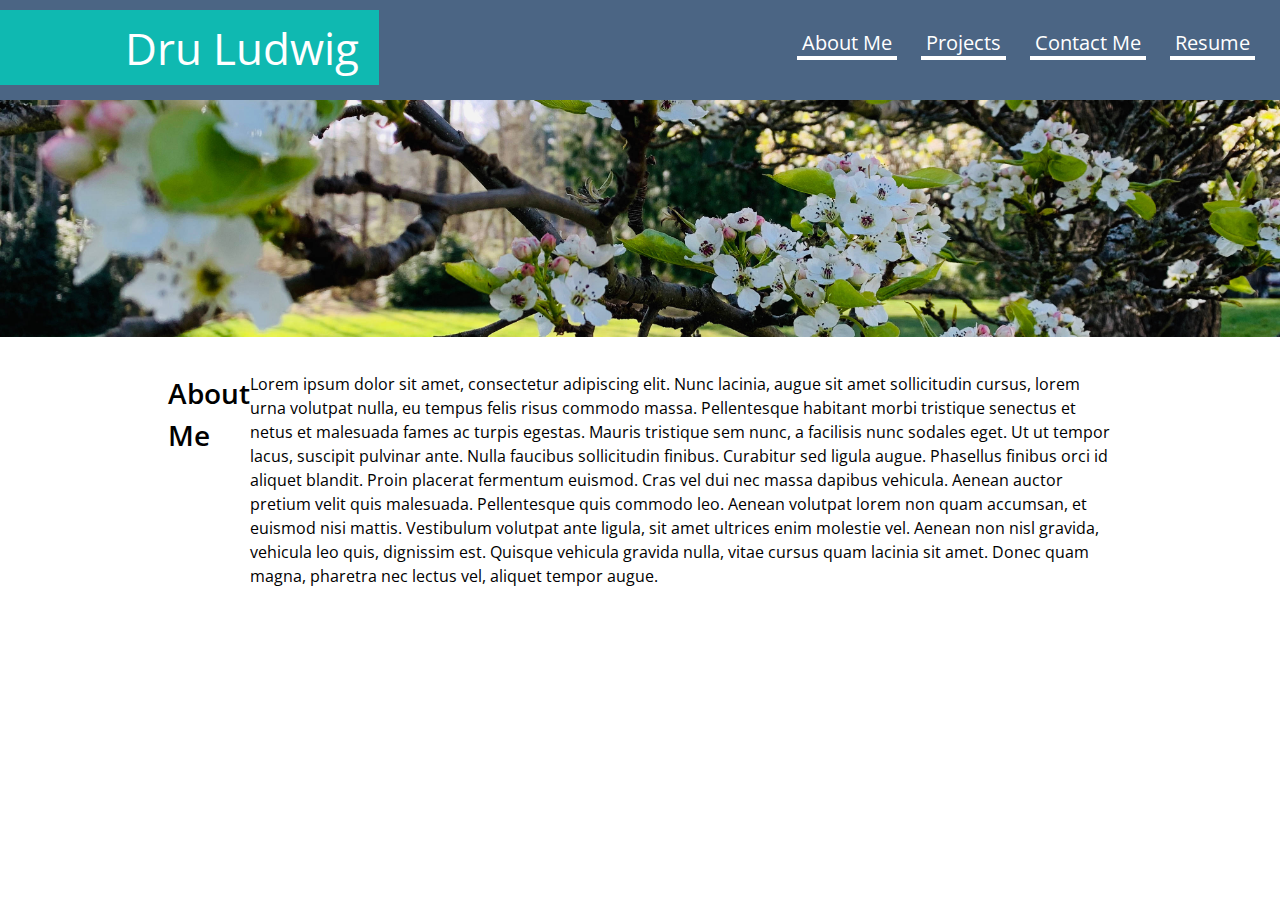
==== index.html @ aa1ed02f "test upload" ====
<!DOCTYPE html>
<html lang="en">
<head>
    <meta charset="UTF-8">
    <meta http-equiv="X-UA-Compatible" content="IE=edge">
    <meta name="viewport" content="width=device-width, initial-scale=1.0">
    <link rel="stylesheet" href="./assets/css/reset.css">
    <link rel="stylesheet" href="./assets/css/styles.css">
    <link rel="preconnect" href="https://fonts.gstatic.com"> 
    <link href="https://fonts.googleapis.com/css2?family=Open+Sans:ital,wght@0,300;0,400;0,600;1,300;1,400;1,600&display=swap" rel="stylesheet">
    <title>Dru Ludwig Portfolio</title>
</head>
<body>

    <header>
            <div class="header-title">
                <h1>Dru Ludwig</h1>
            </div>
            <div class="navigation">
                <ul id="list">
                    <li><a href="#">&nbsp;About Me&nbsp;</a></li>
                    <li><a href="#">&nbsp;Projects&nbsp;</a></li>
                    <li><a href="#">&nbsp;Contact Me&nbsp;</a></li>
                    <li><a href="#">&nbsp;Resume&nbsp;</a></li>
                </ul>
            </div>
           
    </header>

    <div>
        <img src="./assets/images/landing-image.jpg" alt="blossoming tree">
    </div>

    <main>
        <section>
            <div class="section-wrapper">
                <div class= "section-title">
                    <h2>About<br>Me</h2>
                </div>
                <div class="about-me">
                    <p>Lorem ipsum dolor sit amet, consectetur adipiscing elit. Nunc lacinia, augue sit amet sollicitudin cursus, lorem urna volutpat nulla, eu tempus felis risus commodo massa. Pellentesque habitant morbi tristique senectus et netus et malesuada fames ac turpis egestas. Mauris tristique sem nunc, a facilisis nunc sodales eget. Ut ut tempor lacus, suscipit pulvinar ante. Nulla faucibus sollicitudin finibus. Curabitur sed ligula augue. Phasellus finibus orci id aliquet blandit. Proin placerat fermentum euismod. Cras vel dui nec massa dapibus vehicula. Aenean auctor pretium velit quis malesuada. Pellentesque quis commodo leo. Aenean volutpat lorem non quam accumsan, et euismod nisi mattis. Vestibulum volutpat ante ligula, sit amet ultrices enim molestie vel. Aenean non nisl gravida, vehicula leo quis, dignissim est. Quisque vehicula gravida nulla, vitae cursus quam lacinia sit amet. Donec quam magna, pharetra nec lectus vel, aliquet tempor augue.</p>
                </div>
            </div>
        </section>
    </main>


    <footer>

    </footer>
</body>
</html>
---- assets/css/styles.css ----
:root{
    --primary-color: #4b6584;
    --secondary-color: #d1d8e0;
    --bright: #fff;
}

body {
    background-color: var(--bright);
    font-family: 'open sans', sans-serif;
    font-size: 16px;
    display: flex;
    flex-direction: column;
}

h1 {
    font-size: 275%;
    font-weight: 400;
}

header {
    display: flex;
    flex-wrap: wrap;
    justify-content: space-between;
    position:sticky;
    width: 100%;
    background-color: var(--primary-color);
}

header .header-title{
    color: var(--bright);
    margin-top: 30px;
    margin: 10px 0px 15px 0px;
    background-color:#0fb9b1;
    padding: 5px 20px 5px 125px;
    min-width: fit-content;
    height: 75px;
}

header .navigation {
    align-self: center;
    min-width: fit-content;
    margin: 1px 25px 15px 5px;
}

header .navigation ul {
    display: inline;
    list-style-type: none;
}

header .navigation ul a {
    color: var(--bright);
    font-size: 20px;
    text-decoration: none;
    border-bottom: 4px solid var(--bright);
    margin-left: 20px;
}



main {
    margin-top: 25px;
    display: flex;
    padding: 10px;
   
}

section {
    display: flex;
    justify-content: center;

}

.section-wrapper {
    display: flex;
    justify-content: center space-around;
    width: 75%;
}

.section-title h2 {
    font-size: 175%;
    font-weight: 600;
}

ul#list li {
    display: inline;
  }
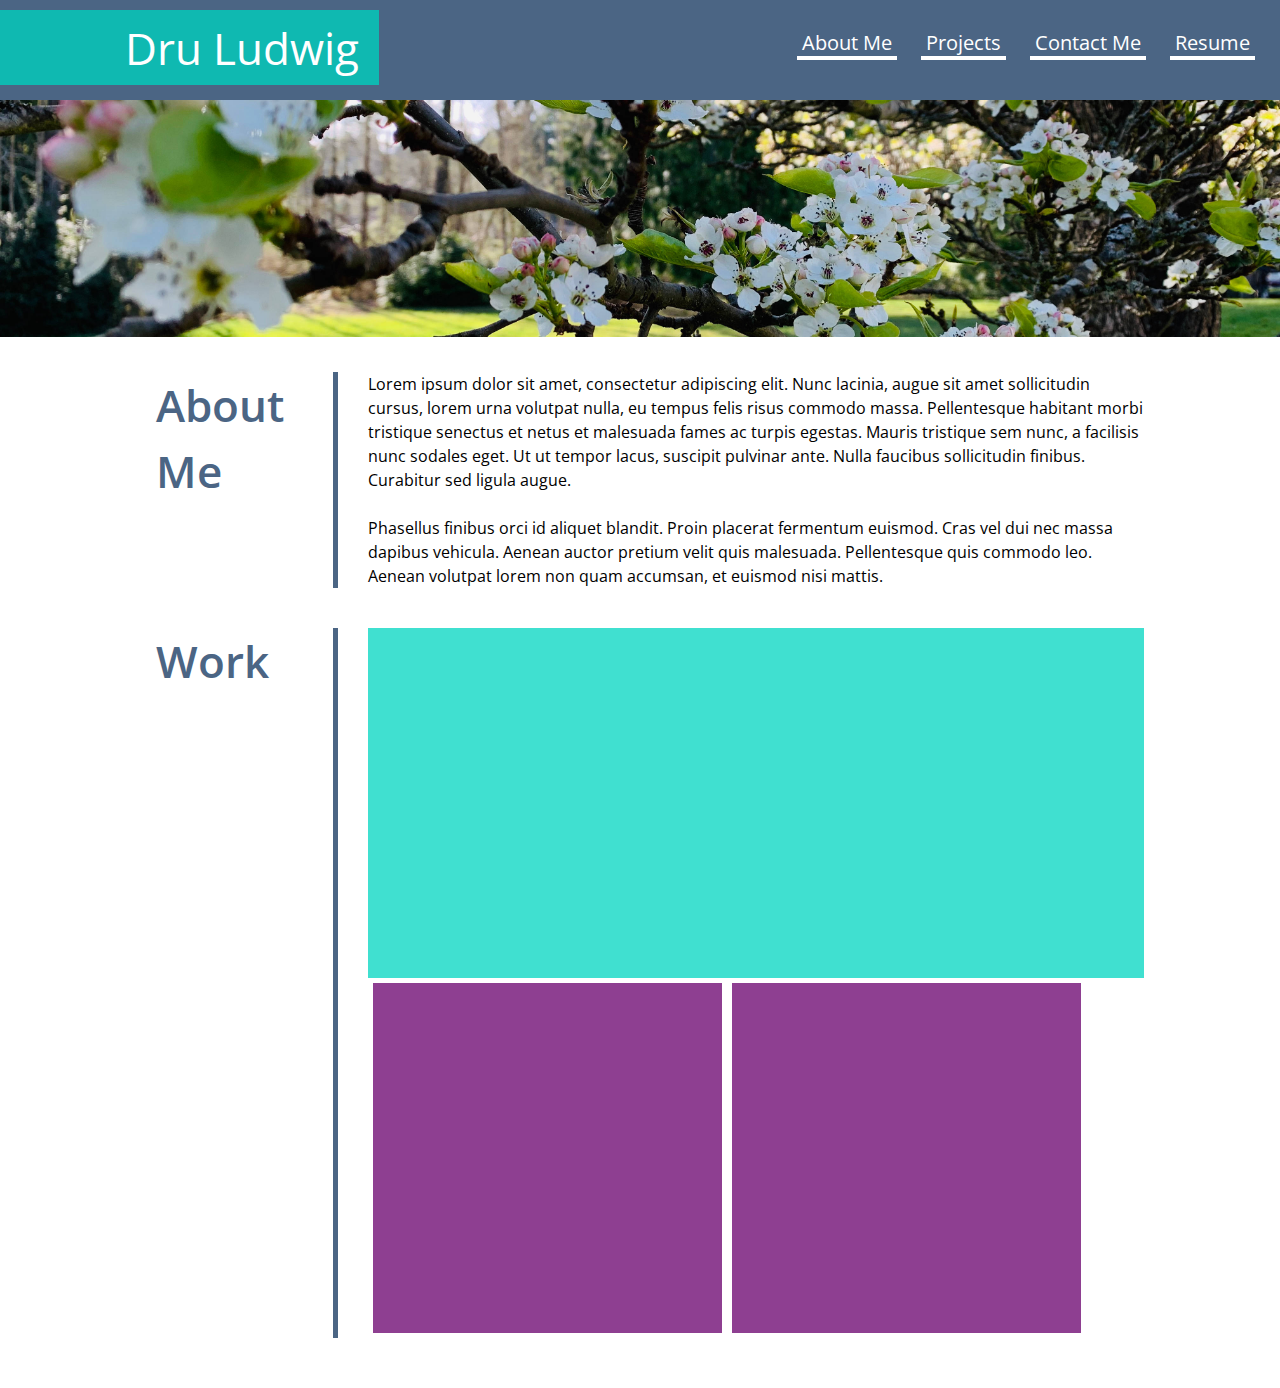
==== commit 195d2bb6: "test push" ====
--- a/index.html
+++ b/index.html
@@ -35,10 +35,29 @@
         <section>
             <div class="section-wrapper">
                 <div class= "section-title">
-                    <h2>About<br>Me</h2>
+                    <h2>About Me</h2>
                 </div>
                 <div class="about-me">
-                    <p>Lorem ipsum dolor sit amet, consectetur adipiscing elit. Nunc lacinia, augue sit amet sollicitudin cursus, lorem urna volutpat nulla, eu tempus felis risus commodo massa. Pellentesque habitant morbi tristique senectus et netus et malesuada fames ac turpis egestas. Mauris tristique sem nunc, a facilisis nunc sodales eget. Ut ut tempor lacus, suscipit pulvinar ante. Nulla faucibus sollicitudin finibus. Curabitur sed ligula augue. Phasellus finibus orci id aliquet blandit. Proin placerat fermentum euismod. Cras vel dui nec massa dapibus vehicula. Aenean auctor pretium velit quis malesuada. Pellentesque quis commodo leo. Aenean volutpat lorem non quam accumsan, et euismod nisi mattis. Vestibulum volutpat ante ligula, sit amet ultrices enim molestie vel. Aenean non nisl gravida, vehicula leo quis, dignissim est. Quisque vehicula gravida nulla, vitae cursus quam lacinia sit amet. Donec quam magna, pharetra nec lectus vel, aliquet tempor augue.</p>
+                    <p>Lorem ipsum dolor sit amet, consectetur adipiscing elit. Nunc lacinia, augue sit amet sollicitudin cursus, lorem urna volutpat nulla, eu tempus felis risus commodo massa. Pellentesque habitant morbi tristique senectus et netus et malesuada fames ac turpis egestas. Mauris tristique sem nunc, a facilisis nunc sodales eget. Ut ut tempor lacus, suscipit pulvinar ante. Nulla faucibus sollicitudin finibus. Curabitur sed ligula augue.</p>
+                    <p>&nbsp;<br>Phasellus finibus orci id aliquet blandit. Proin placerat fermentum euismod. Cras vel dui nec massa dapibus vehicula. Aenean auctor pretium velit quis malesuada. Pellentesque quis commodo leo. Aenean volutpat lorem non quam accumsan, et euismod nisi mattis.</p>
+                </div>
+            </div>
+
+            <div class="section-wrapper">
+                <div class= "section-title">
+                    <h2>Work</h2>
+                </div>
+                <div class="work">
+                    <div class="work-feature-head">
+
+                    </div>
+                    <div class="work-feature">
+
+                    </div>
+                    <div class="work-feature">
+
+                    </div>
+                
                 </div>
             </div>
         </section>
--- a/assets/css/styles.css
+++ b/assets/css/styles.css
@@ -5,7 +5,7 @@
 }
 
 body {
-    background-color: var(--bright);
+    background-color: var(--);
     font-family: 'open sans', sans-serif;
     font-size: 16px;
     display: flex;
@@ -55,30 +55,60 @@
     margin-left: 20px;
 }
 
-
-
 main {
     margin-top: 25px;
-    display: flex;
     padding: 10px;
-   
 }
 
 section {
     display: flex;
-    justify-content: center;
-
+    flex-direction: column;
 }
 
 .section-wrapper {
     display: flex;
-    justify-content: center space-around;
-    width: 75%;
+    align-self: center;
+    /* flex-wrap: wrap; <== add media rule later*/
+    width: 80%;
+    margin-bottom: 40px;
+}
+
+.section-title {
+    border-right: 5px solid var(--primary-color);
+    padding: 0px 15px 0px 20px;
+    width: 20%;
+
 }
 
 .section-title h2 {
-    font-size: 175%;
+    color: var(--primary-color);
+    font-size: 275%;
     font-weight: 600;
+}
+
+.about-me {
+    padding: 0px 0px 0px 30px;
+    width: 80%;
+}
+
+.work {
+    display: flex;
+    flex-wrap: wrap;
+    padding: 0px 0px 0px 30px;
+    width: 80%;
+}
+
+.work-feature-head{
+    width: 100%;
+    height: 350px;
+    background-color: turquoise;
+}
+
+.work-feature{
+    width: 45%;
+    height: 350px;
+    background-color: rgb(142, 63, 145);
+    margin: 5px;
 }
 
 ul#list li {
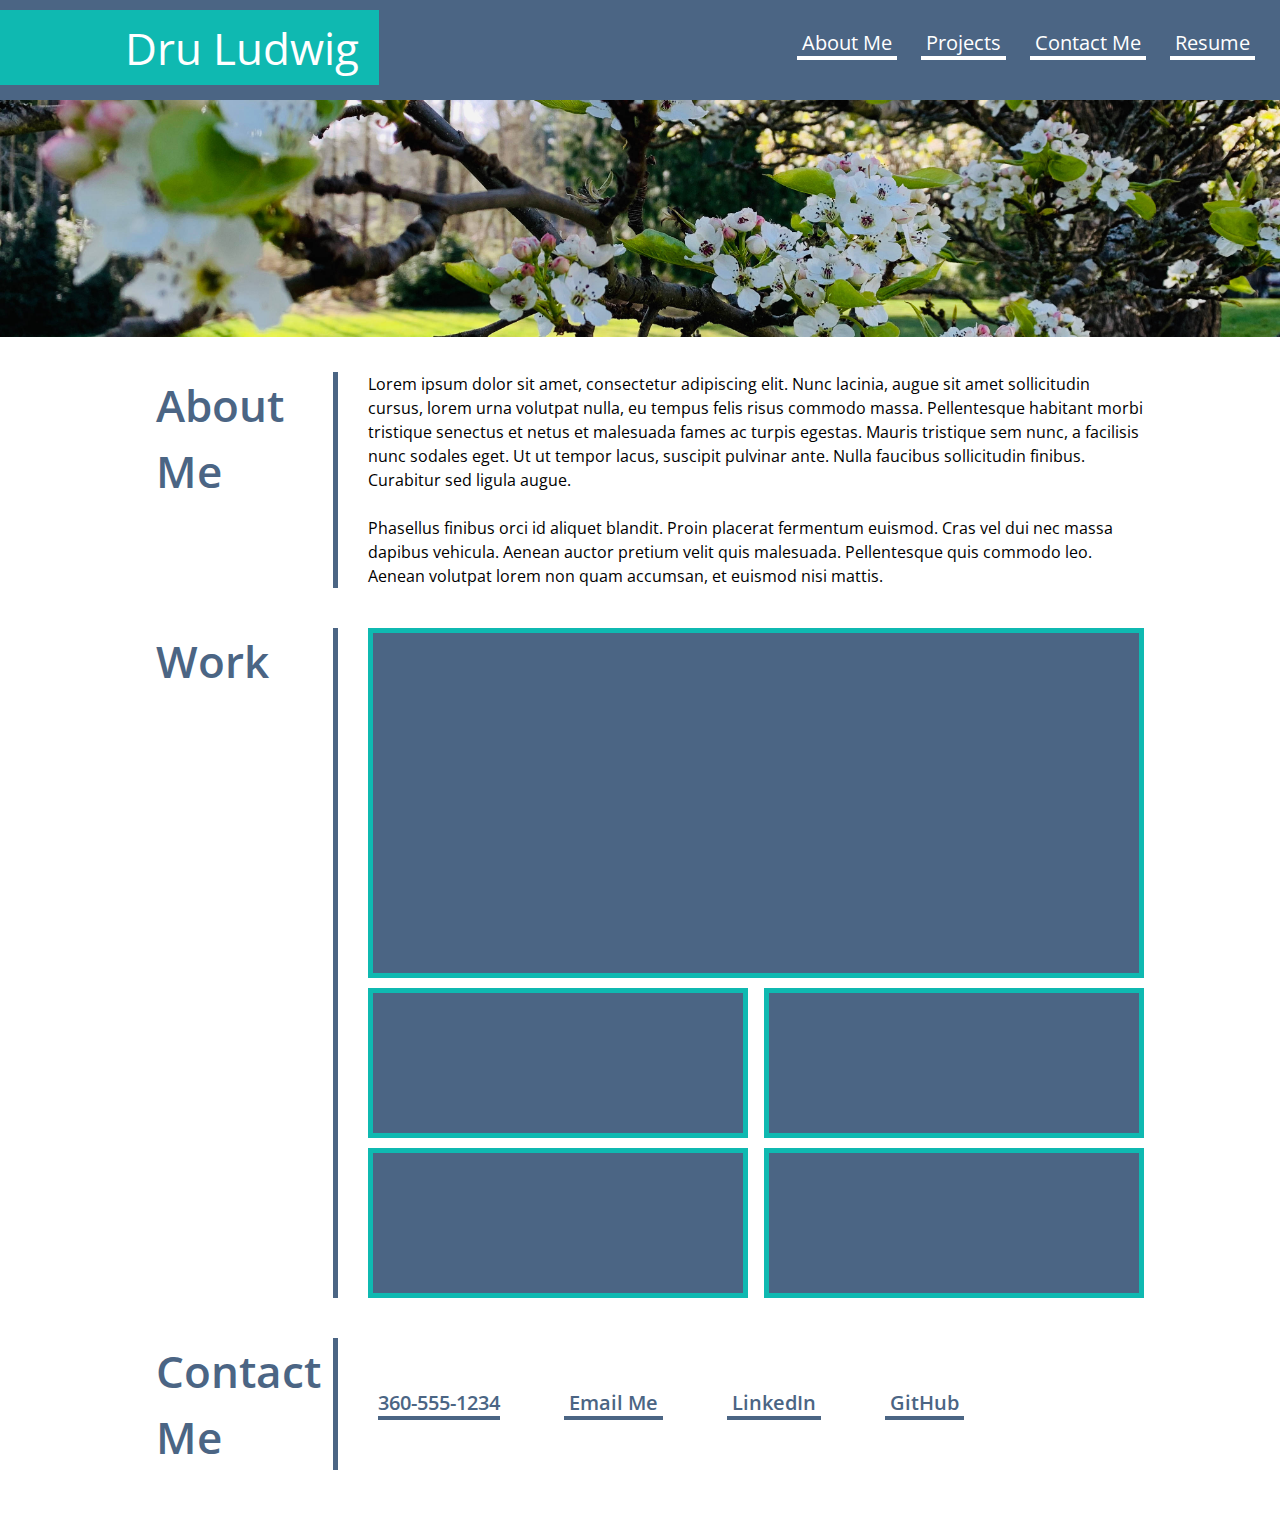
==== commit 2e2e1183: "Sample push" ====
--- a/index.html
+++ b/index.html
@@ -57,15 +57,30 @@
                     <div class="work-feature">
 
                     </div>
-                
+                    <div class="work-feature">
+
+                    </div>
+                    <div class="work-feature">
+
+                    </div>
+
                 </div>
             </div>
-        </section>
+  
+            <div class="section-wrapper">
+                <div class= "section-title">
+                    <h2>Contact Me</h2>
+                </div>
+                <div class="contact-options">
+                    <ul id="contactlist">
+                        <li><a href="tel:3605551234">360-555-1234</a></li>
+                        <li><a href="mailto:dru@fake-mail.net">&nbsp;Email Me&nbsp;</a></li>
+                        <li><a href="https://www.linkedin.com/in/druludwig/" target="_new">&nbsp;LinkedIn&nbsp;</a></li>
+                        <li><a href="https://github.com/druludwig" target="_new">&nbsp;GitHub&nbsp;</a></li>
+                    </ul>
+                </div>
+            </div>
+         </section>
     </main>
-
-
-    <footer>
-
-    </footer>
 </body>
 </html>--- a/assets/css/styles.css
+++ b/assets/css/styles.css
@@ -2,6 +2,7 @@
     --primary-color: #4b6584;
     --secondary-color: #d1d8e0;
     --bright: #fff;
+    --accent-color-1: #0fb9b1;
 }
 
 body {
@@ -30,7 +31,7 @@
     color: var(--bright);
     margin-top: 30px;
     margin: 10px 0px 15px 0px;
-    background-color:#0fb9b1;
+    background-color: var(--accent-color-1);
     padding: 5px 20px 5px 125px;
     min-width: fit-content;
     height: 75px;
@@ -77,7 +78,6 @@
     border-right: 5px solid var(--primary-color);
     padding: 0px 15px 0px 20px;
     width: 20%;
-
 }
 
 .section-title h2 {
@@ -94,6 +94,7 @@
 .work {
     display: flex;
     flex-wrap: wrap;
+    justify-content: space-between;
     padding: 0px 0px 0px 30px;
     width: 80%;
 }
@@ -101,16 +102,40 @@
 .work-feature-head{
     width: 100%;
     height: 350px;
-    background-color: turquoise;
+    background-color: var(--primary-color);
+    border: 5px solid var(--accent-color-1);
 }
 
 .work-feature{
-    width: 45%;
-    height: 350px;
-    background-color: rgb(142, 63, 145);
-    margin: 5px;
+    width: 49%;
+    height: 150px;
+    background-color: var(--primary-color);
+    border: 5px solid var(--accent-color-1);
+    margin-top: 10px;
+}
+
+.contact-options ul {
+    text-decoration: none;
+    margin-top: 50px;
+}
+
+.contact-options ul a {
+    color: var(--primary-color);
+    text-decoration: none;
+    margin-right: 60px;
+    font-size: 20px;
+    font-weight: 600;
+    border-bottom: 4px solid var(--primary-color);
+}
+
+.contact-options ul a:visited {
+    color: var(--primary-color);
 }
 
 ul#list li {
     display: inline;
-  }+}
+
+ul#contactlist li {
+    display: inline;
+}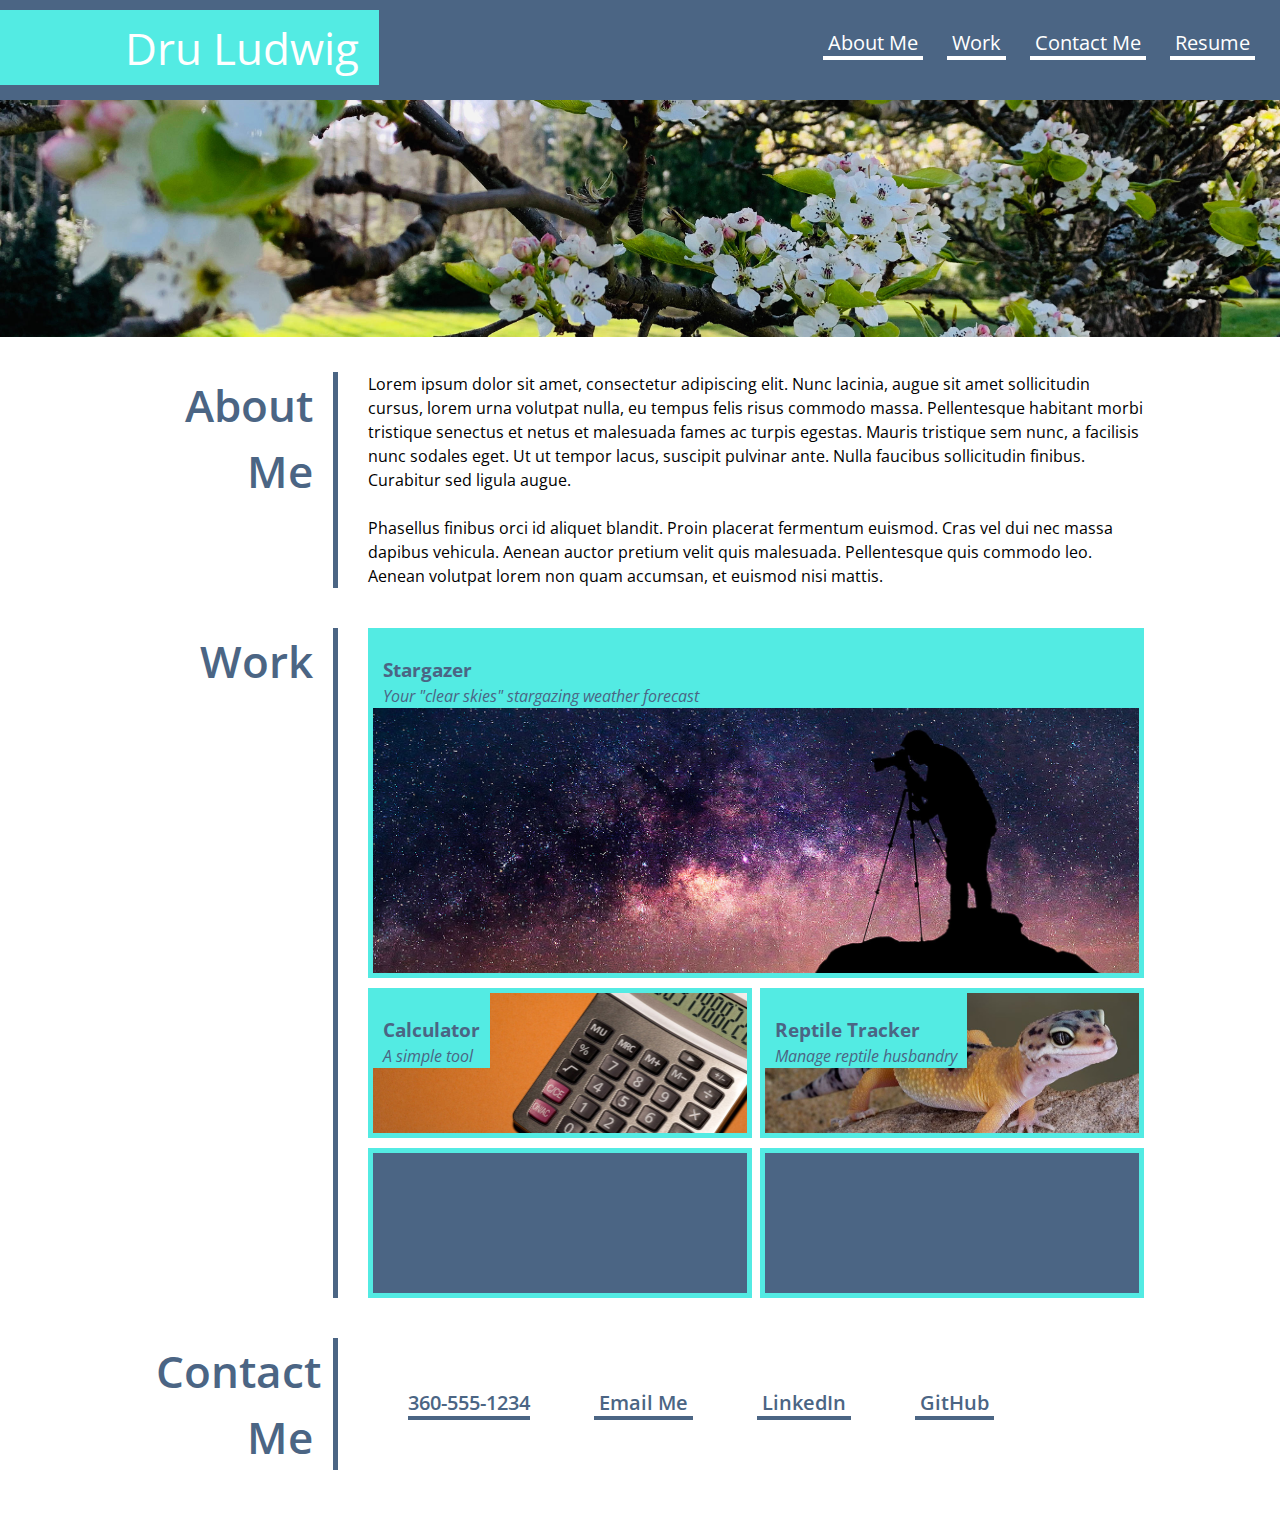
==== commit 81eba967: "sample  upload" ====
--- a/index.html
+++ b/index.html
@@ -11,20 +11,18 @@
     <title>Dru Ludwig Portfolio</title>
 </head>
 <body>
-
     <header>
             <div class="header-title">
                 <h1>Dru Ludwig</h1>
             </div>
             <div class="navigation">
                 <ul id="list">
-                    <li><a href="#">&nbsp;About Me&nbsp;</a></li>
-                    <li><a href="#">&nbsp;Projects&nbsp;</a></li>
-                    <li><a href="#">&nbsp;Contact Me&nbsp;</a></li>
-                    <li><a href="#">&nbsp;Resume&nbsp;</a></li>
+                    <li><a href="#aboutme">&nbsp;About Me&nbsp;</a></li>
+                    <li><a href="#work">&nbsp;Work&nbsp;</a></li>
+                    <li><a href="#contact">&nbsp;Contact Me&nbsp;</a></li>
+                    <li><a href="https://www.linkedin.com/in/druludwig/" target="_new">&nbsp;Resume&nbsp;</a></li>
                 </ul>
             </div>
-           
     </header>
 
     <div>
@@ -33,7 +31,7 @@
 
     <main>
         <section>
-            <div class="section-wrapper">
+            <div class="section-wrapper" id="aboutme">
                 <div class= "section-title">
                     <h2>About Me</h2>
                 </div>
@@ -43,19 +41,28 @@
                 </div>
             </div>
 
-            <div class="section-wrapper">
+            <div class="section-wrapper" id="work">
                 <div class= "section-title">
                     <h2>Work</h2>
                 </div>
                 <div class="work">
-                    <div class="work-feature-head">
-
+                    <div class="work-feature-head stargazer">
+                        <div class="work-feature-title">
+                            <h3>Stargazer</h3>
+                            <p><em>Your "clear skies" stargazing weather forecast</em></p>
+                        </div>
                     </div>
-                    <div class="work-feature">
-
+                    <div class="work-feature calculator">
+                        <div class="work-feature-title">
+                            <h3>Calculator</h3>
+                            <p><em>A simple tool</em></p>
+                        </div>
                     </div>
-                    <div class="work-feature">
-
+                    <div class="work-feature reptile-tracker">
+                        <div class="work-feature-title">
+                            <h3>Reptile Tracker</h3>
+                            <p><em>Manage reptile husbandry</em></p>
+                        </div>
                     </div>
                     <div class="work-feature">
 
@@ -67,7 +74,7 @@
                 </div>
             </div>
   
-            <div class="section-wrapper">
+            <div class="section-wrapper" id="contact">
                 <div class= "section-title">
                     <h2>Contact Me</h2>
                 </div>
--- a/assets/css/styles.css
+++ b/assets/css/styles.css
@@ -2,11 +2,11 @@
     --primary-color: #4b6584;
     --secondary-color: #d1d8e0;
     --bright: #fff;
-    --accent-color-1: #0fb9b1;
+    --accent-color-1: #53ebe3;
 }
 
 body {
-    background-color: var(--);
+    background-color: var(--bright);
     font-family: 'open sans', sans-serif;
     font-size: 16px;
     display: flex;
@@ -69,15 +69,15 @@
 .section-wrapper {
     display: flex;
     align-self: center;
-    /* flex-wrap: wrap; <== add media rule later*/
     width: 80%;
     margin-bottom: 40px;
 }
 
 .section-title {
     border-right: 5px solid var(--primary-color);
-    padding: 0px 15px 0px 20px;
+    padding: 0px 20px 0px 20px;
     width: 20%;
+    text-align: right;
 }
 
 .section-title h2 {
@@ -107,11 +107,32 @@
 }
 
 .work-feature{
-    width: 49%;
+    display: flex;
+    width: 49.5%;
     height: 150px;
     background-color: var(--primary-color);
     border: 5px solid var(--accent-color-1);
     margin-top: 10px;
+}
+
+.work-feature-title {
+    color: var(--primary-color);
+    background-color: var(--accent-color-1);
+    height: 75px;
+    position:relative;
+    padding: 10px 10px 0px 10px;
+    align-content: flex-end;
+}
+
+.work-feature img{
+    width: 100%;
+    height: auto;
+    padding-top: -200px;
+}
+
+.contact-options{
+    padding: 0px 0px 0px 30px;
+    width: 80%;
 }
 
 .contact-options ul {
@@ -138,4 +159,31 @@
 
 ul#contactlist li {
     display: inline;
-}+}
+
+.stargazer {
+    background-image: url(../images/stargazing.jpeg);
+    background-size: 100% auto;
+    background-repeat: no-repeat;
+}
+
+.calculator {
+    background-image: url(../images/calculator.jpeg);
+    background-size: auto 150px;
+    background-repeat: no-repeat;
+}
+
+.reptile-tracker {
+    background-image: url(../images/gecko.jpeg);
+    background-size: auto 150px;
+    background-repeat: no-repeat;
+}
+
+@media only screen and (max-width: 768px) {
+    .work {
+        flex-direction: column;
+    }
+    .work-feature {
+        width: 100%;
+    }
+  }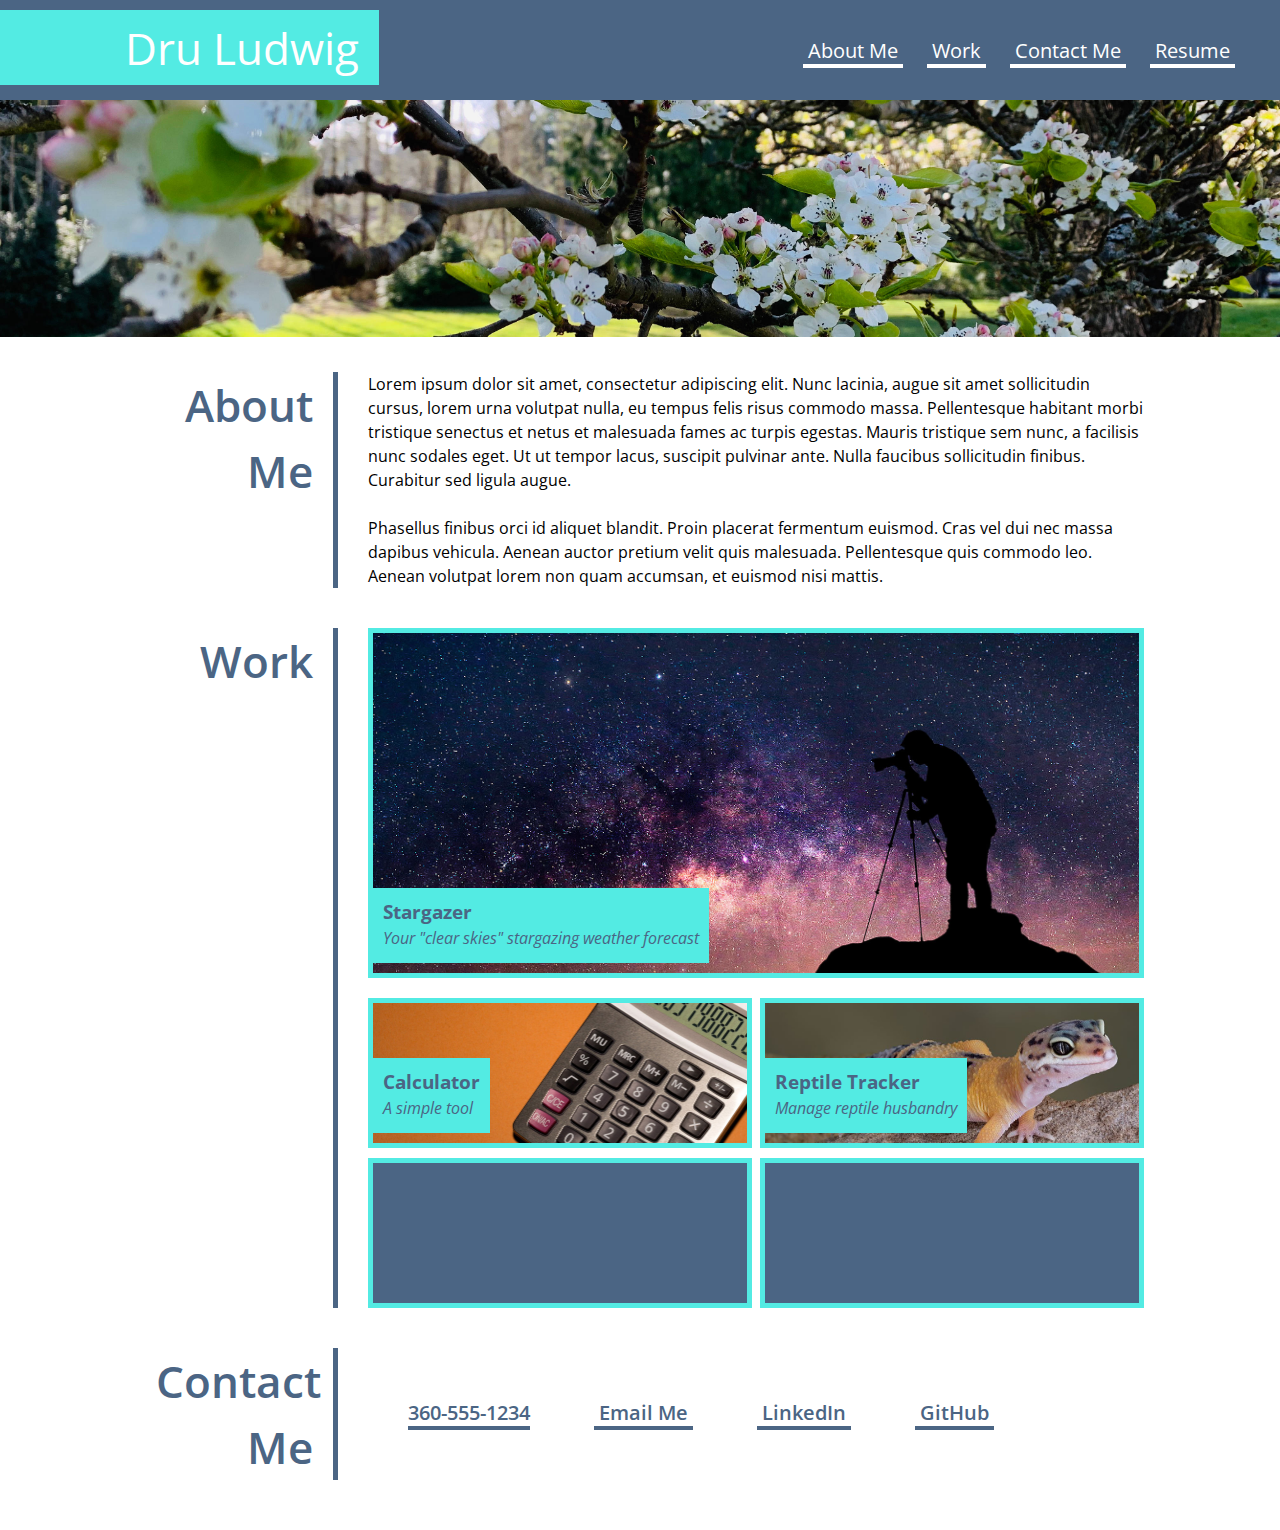
==== commit 4bbcc0f7: "Testing updates live" ====
--- a/index.html
+++ b/index.html
@@ -79,9 +79,9 @@
                     <h2>Contact Me</h2>
                 </div>
                 <div class="contact-options">
-                    <ul id="contactlist">
+                    <ul id="contactlist" class="contactlist">
                         <li><a href="tel:3605551234">360-555-1234</a></li>
-                        <li><a href="mailto:dru@fake-mail.net">&nbsp;Email Me&nbsp;</a></li>
+                        <li><a href="mailto:dru@fake-mail.net">&nbsp;Email&nbsp;Me&nbsp;</a></li>
                         <li><a href="https://www.linkedin.com/in/druludwig/" target="_new">&nbsp;LinkedIn&nbsp;</a></li>
                         <li><a href="https://github.com/druludwig" target="_new">&nbsp;GitHub&nbsp;</a></li>
                     </ul>
--- a/assets/css/styles.css
+++ b/assets/css/styles.css
@@ -39,8 +39,7 @@
 
 header .navigation {
     align-self: center;
-    min-width: fit-content;
-    margin: 1px 25px 15px 5px;
+    margin: 1px 25px 0px 0px;
 }
 
 header .navigation ul {
@@ -53,7 +52,7 @@
     font-size: 20px;
     text-decoration: none;
     border-bottom: 4px solid var(--bright);
-    margin-left: 20px;
+    margin-right: 20px;
 }
 
 main {
@@ -100,10 +99,13 @@
 }
 
 .work-feature-head{
+    display:flex;
     width: 100%;
     height: 350px;
     background-color: var(--primary-color);
     border: 5px solid var(--accent-color-1);
+    margin-bottom: 10px;
+    align-self: flex-end;
 }
 
 .work-feature{
@@ -121,7 +123,8 @@
     height: 75px;
     position:relative;
     padding: 10px 10px 0px 10px;
-    align-content: flex-end;
+    margin-bottom: 10px;
+    align-self: flex-end;
 }
 
 .work-feature img{
@@ -186,4 +189,22 @@
     .work-feature {
         width: 100%;
     }
+    .section-wrapper {
+        flex-wrap: wrap;
+        width: 100%;
+    }
+    .section-title {
+        width: 100%;
+        text-align: center;
+        border-bottom: 5px solid var(--primary-color);
+        border-right: 0px;
+        margin-bottom: 15px;
+    }
+    .contactlist a {
+        line-height: 50px;
+    }
+
+    header .navigation {
+        margin-bottom: 20px;
+    }
   }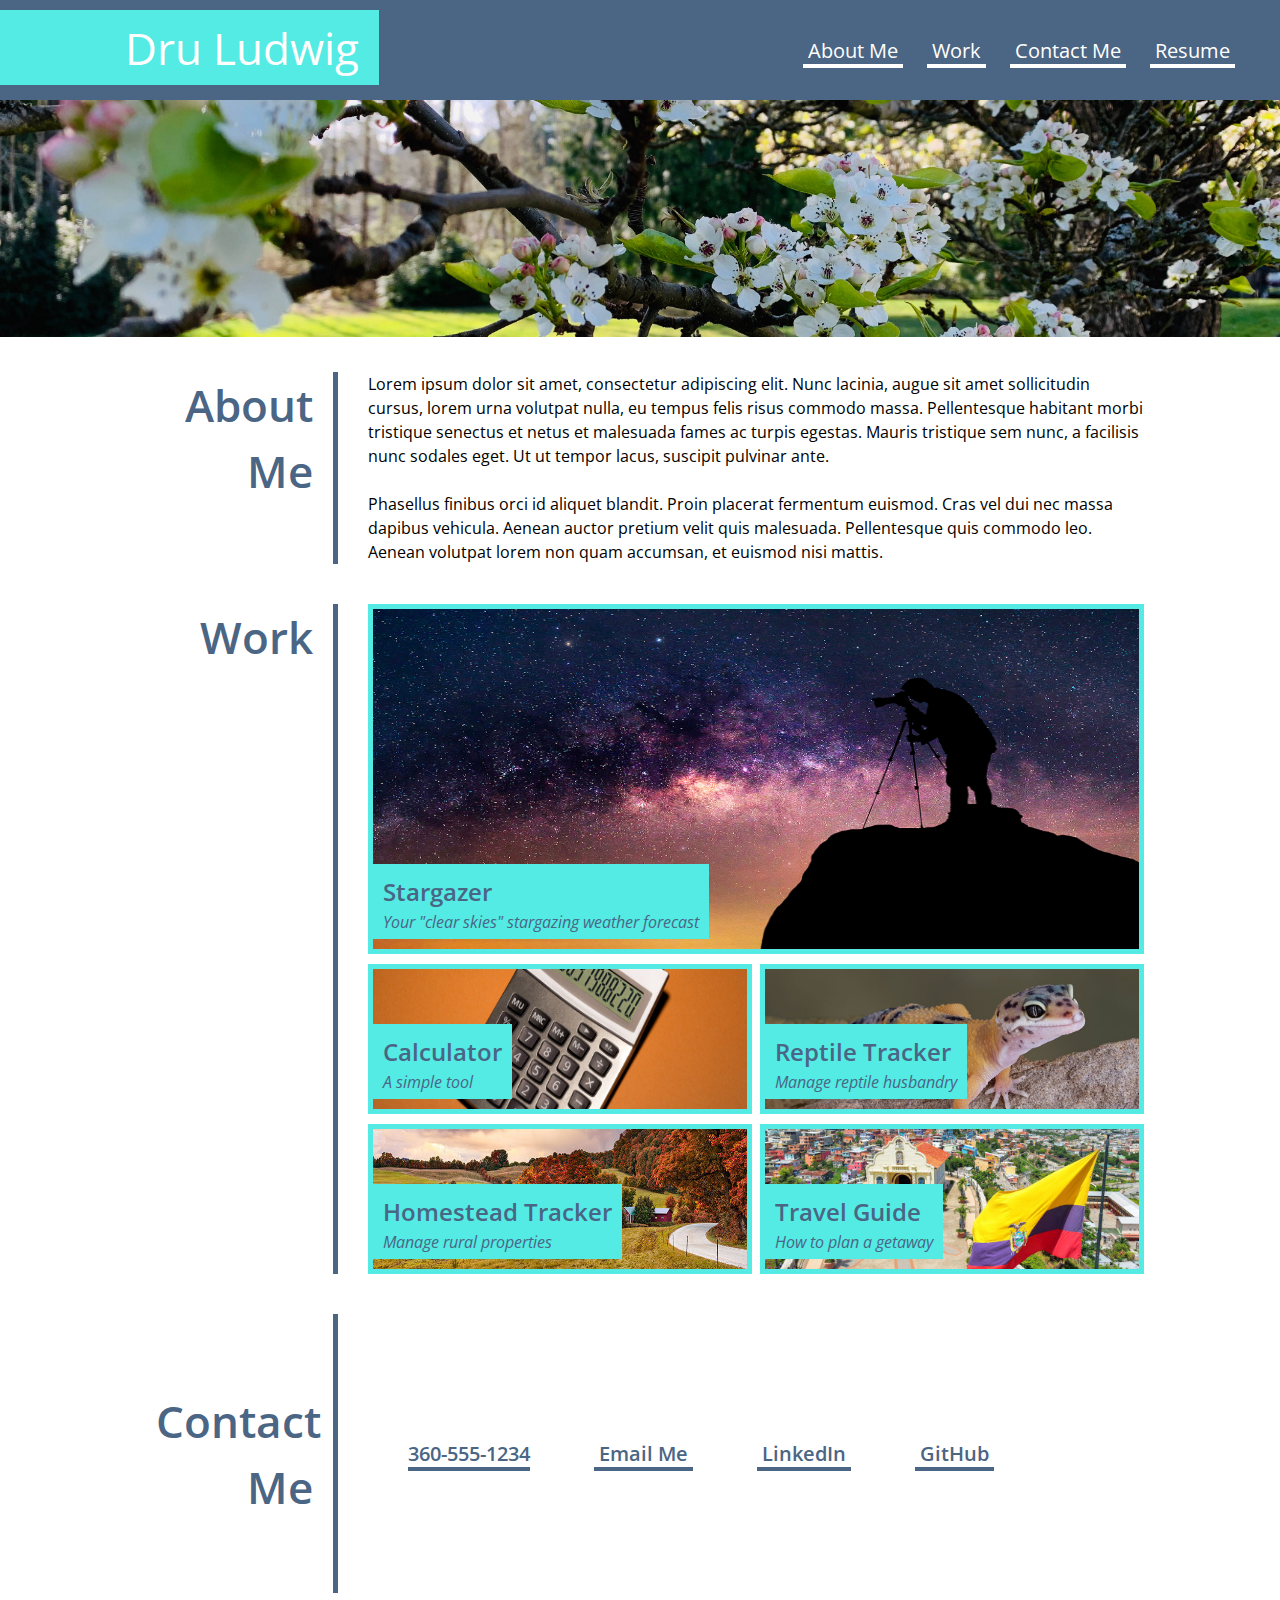
==== commit 0cde45f0: "New index, styles, and screenshots" ====
--- a/index.html
+++ b/index.html
@@ -15,79 +15,87 @@
             <div class="header-title">
                 <h1>Dru Ludwig</h1>
             </div>
-            <div class="navigation">
+            <nav class="navigation">
                 <ul id="list">
                     <li><a href="#aboutme">&nbsp;About Me&nbsp;</a></li>
                     <li><a href="#work">&nbsp;Work&nbsp;</a></li>
                     <li><a href="#contact">&nbsp;Contact Me&nbsp;</a></li>
                     <li><a href="https://www.linkedin.com/in/druludwig/" target="_new">&nbsp;Resume&nbsp;</a></li>
                 </ul>
-            </div>
+            </nav>
     </header>
 
-    <div>
+    <figure>
+        <!-- This image will be replaced with a WIDE shot outdoor portrait. -->
         <img src="./assets/images/landing-image.jpg" alt="blossoming tree">
-    </div>
+    </figure>
 
     <main>
-        <section>
-            <div class="section-wrapper" id="aboutme">
-                <div class= "section-title">
-                    <h2>About Me</h2>
-                </div>
-                <div class="about-me">
-                    <p>Lorem ipsum dolor sit amet, consectetur adipiscing elit. Nunc lacinia, augue sit amet sollicitudin cursus, lorem urna volutpat nulla, eu tempus felis risus commodo massa. Pellentesque habitant morbi tristique senectus et netus et malesuada fames ac turpis egestas. Mauris tristique sem nunc, a facilisis nunc sodales eget. Ut ut tempor lacus, suscipit pulvinar ante. Nulla faucibus sollicitudin finibus. Curabitur sed ligula augue.</p>
-                    <p>&nbsp;<br>Phasellus finibus orci id aliquet blandit. Proin placerat fermentum euismod. Cras vel dui nec massa dapibus vehicula. Aenean auctor pretium velit quis malesuada. Pellentesque quis commodo leo. Aenean volutpat lorem non quam accumsan, et euismod nisi mattis.</p>
-                </div>
+       
+        <section class="section-wrapper" id="aboutme">
+            <div class= "section-title">
+                <h2>About Me</h2>
             </div>
+            <section class="about-me">
+                <p>Lorem ipsum dolor sit amet, consectetur adipiscing elit. Nunc lacinia, augue sit amet sollicitudin cursus, lorem urna volutpat nulla, eu tempus felis risus commodo massa. Pellentesque habitant morbi tristique senectus et netus et malesuada fames ac turpis egestas. Mauris tristique sem nunc, a facilisis nunc sodales eget. Ut ut tempor lacus, suscipit pulvinar ante.</p>
+                <p>&nbsp;<br>Phasellus finibus orci id aliquet blandit. Proin placerat fermentum euismod. Cras vel dui nec massa dapibus vehicula. Aenean auctor pretium velit quis malesuada. Pellentesque quis commodo leo. Aenean volutpat lorem non quam accumsan, et euismod nisi mattis.</p>
+            </section>
+        </section>
 
-            <div class="section-wrapper" id="work">
-                <div class= "section-title">
-                    <h2>Work</h2>
-                </div>
-                <div class="work">
-                    <div class="work-feature-head stargazer">
-                        <div class="work-feature-title">
-                            <h3>Stargazer</h3>
-                            <p><em>Your "clear skies" stargazing weather forecast</em></p>
-                        </div>
-                    </div>
-                    <div class="work-feature calculator">
-                        <div class="work-feature-title">
-                            <h3>Calculator</h3>
-                            <p><em>A simple tool</em></p>
-                        </div>
-                    </div>
-                    <div class="work-feature reptile-tracker">
-                        <div class="work-feature-title">
-                            <h3>Reptile Tracker</h3>
-                            <p><em>Manage reptile husbandry</em></p>
-                        </div>
-                    </div>
-                    <div class="work-feature">
+        <section class="section-wrapper" id="work">
+            <div class= "section-title">
+                <h3>Work</h3>
+            </div>
+            <section class="work">
+                <!-- This method of using JS to make the entire figure a link seemed the best choice after some research. -->
+                <figure class="work-feature-head stargazer" onclick="window.location='https://google.com'">
+                    <figcaption class="work-feature-title">
+                        <h4>Stargazer</h4>
+                        <p><em>Your "clear skies" stargazing weather forecast</em></p>
+                    </figcaption>
+                </figure>
+                <figure class="work-feature calculator" onclick="window.location='https://google.com'">
+                    <figcaption class="work-feature-title">
+                        <h4>Calculator</h4>
+                        <p><em>A simple tool</em></p>
+                    </figcaption>
+                </figure>
+                <figure class="work-feature reptile-tracker" onclick="window.location='https://google.com'">
+                    <figcaption class="work-feature-title">
+                        <h4>Reptile Tracker</h4>
+                        <p><em>Manage reptile husbandry</em></p>
+                    </figcaption>
+                </figure>
+                <figure class="work-feature homestead" onclick="window.location='https://google.com'">
+                    <figcaption class="work-feature-title">
+                        <h4>Homestead Tracker</h4>
+                        <p><em>Manage rural properties</em></p>
+                    </figcaption>
+                </figure>
+                <figure class="work-feature travel" onclick="window.location='https://google.com'">
+                    <figcaption class="work-feature-title">
+                        <h4>Travel Guide</h4>
+                        <p><em>How to plan a getaway</em></p>
+                    </figcaption>
+                </figure>
 
-                    </div>
-                    <div class="work-feature">
+            </section>
+        </section>
 
-                    </div>
-
-                </div>
+        <footer class="section-wrapper" id="contact">
+            <div class= "section-title">
+                <h5>Contact Me</h5>
             </div>
-  
-            <div class="section-wrapper" id="contact">
-                <div class= "section-title">
-                    <h2>Contact Me</h2>
-                </div>
-                <div class="contact-options">
-                    <ul id="contactlist" class="contactlist">
-                        <li><a href="tel:3605551234">360-555-1234</a></li>
-                        <li><a href="mailto:dru@fake-mail.net">&nbsp;Email&nbsp;Me&nbsp;</a></li>
-                        <li><a href="https://www.linkedin.com/in/druludwig/" target="_new">&nbsp;LinkedIn&nbsp;</a></li>
-                        <li><a href="https://github.com/druludwig" target="_new">&nbsp;GitHub&nbsp;</a></li>
-                    </ul>
-                </div>
-            </div>
-         </section>
+            <section class="contact-options">
+                <ul id="contactlist" class="contactlist">
+                    <li><a href="tel:3605551234">360-555-1234</a></li>
+                    <li><a href="mailto:dru@fake-mail.net">&nbsp;Email&nbsp;Me&nbsp;</a></li>
+                    <li><a href="https://www.linkedin.com/in/druludwig/" target="_new">&nbsp;LinkedIn&nbsp;</a></li>
+                    <li><a href="https://github.com/druludwig" target="_new">&nbsp;GitHub&nbsp;</a></li>
+                </ul>
+            </section>
+        </footer>
+        
     </main>
 </body>
 </html>--- a/assets/css/styles.css
+++ b/assets/css/styles.css
@@ -13,9 +13,34 @@
     flex-direction: column;
 }
 
+
 h1 {
     font-size: 275%;
     font-weight: 400;
+}
+
+h2 {
+    color: var(--primary-color);
+    font-size: 275%;
+    font-weight: 600;
+}
+
+h3 {
+    color: var(--primary-color);
+    font-size: 275%;
+    font-weight: 600;
+}
+
+h4 {
+    color: var(--primary-color);
+    font-size: 150%;
+    font-weight: 600;
+}
+
+h5 {
+    color: var(--primary-color);
+    font-size: 275%;
+    font-weight: 600;
 }
 
 header {
@@ -37,30 +62,24 @@
     height: 75px;
 }
 
-header .navigation {
+nav {
     align-self: center;
     margin: 1px 25px 0px 0px;
 }
 
-header .navigation ul {
+nav ul a {
+    margin-right: 20px;
+    color: var(--bright);
+    text-decoration: none;
+    border-bottom: 4px solid var(--bright);
     display: inline;
     list-style-type: none;
-}
-
-header .navigation ul a {
-    color: var(--bright);
     font-size: 20px;
-    text-decoration: none;
-    border-bottom: 4px solid var(--bright);
-    margin-right: 20px;
 }
 
 main {
     margin-top: 25px;
     padding: 10px;
-}
-
-section {
     display: flex;
     flex-direction: column;
 }
@@ -77,12 +96,6 @@
     padding: 0px 20px 0px 20px;
     width: 20%;
     text-align: right;
-}
-
-.section-title h2 {
-    color: var(--primary-color);
-    font-size: 275%;
-    font-weight: 600;
 }
 
 .about-me {
@@ -104,8 +117,8 @@
     height: 350px;
     background-color: var(--primary-color);
     border: 5px solid var(--accent-color-1);
-    margin-bottom: 10px;
     align-self: flex-end;
+    cursor: pointer;
 }
 
 .work-feature{
@@ -127,20 +140,21 @@
     align-self: flex-end;
 }
 
-.work-feature img{
-    width: 100%;
-    height: auto;
-    padding-top: -200px;
+/* Hover effects */
+.work-feature-head:hover,
+.work-feature:hover{
+    opacity: 0.75;
 }
 
 .contact-options{
+    display: flex;
     padding: 0px 0px 0px 30px;
     width: 80%;
 }
 
 .contact-options ul {
     text-decoration: none;
-    margin-top: 50px;
+    align-self: center;
 }
 
 .contact-options ul a {
@@ -156,32 +170,45 @@
     color: var(--primary-color);
 }
 
+.stargazer {
+    background-image: url(../images/stargazing.jpeg);
+    background-size: 100% 100%;
+    background-repeat: no-repeat;
+}
+
+.calculator {
+    background-image: url(../images/calculator.jpeg);
+    background-size: 100% 100%;
+    background-repeat: no-repeat;
+}
+
+.reptile-tracker {
+    background-image: url(../images/gecko.jpeg);
+    background-size: 100% 100%;
+    background-repeat: no-repeat;
+}
+
+.homestead {
+    background-image: url(../images/rural-home.jpeg);
+    background-size: 100% 100%;
+    background-repeat: no-repeat;
+}
+
+.travel {
+    background-image: url(../images/ecuador.jpeg);
+    background-size: 100% 100%;
+    background-repeat: no-repeat;
+}
+
+/* Inline list */
 ul#list li {
     display: inline;
 }
-
 ul#contactlist li {
     display: inline;
 }
 
-.stargazer {
-    background-image: url(../images/stargazing.jpeg);
-    background-size: 100% auto;
-    background-repeat: no-repeat;
-}
-
-.calculator {
-    background-image: url(../images/calculator.jpeg);
-    background-size: auto 150px;
-    background-repeat: no-repeat;
-}
-
-.reptile-tracker {
-    background-image: url(../images/gecko.jpeg);
-    background-size: auto 150px;
-    background-repeat: no-repeat;
-}
-
+/* Responsive Rules */
 @media only screen and (max-width: 768px) {
     .work {
         flex-direction: column;
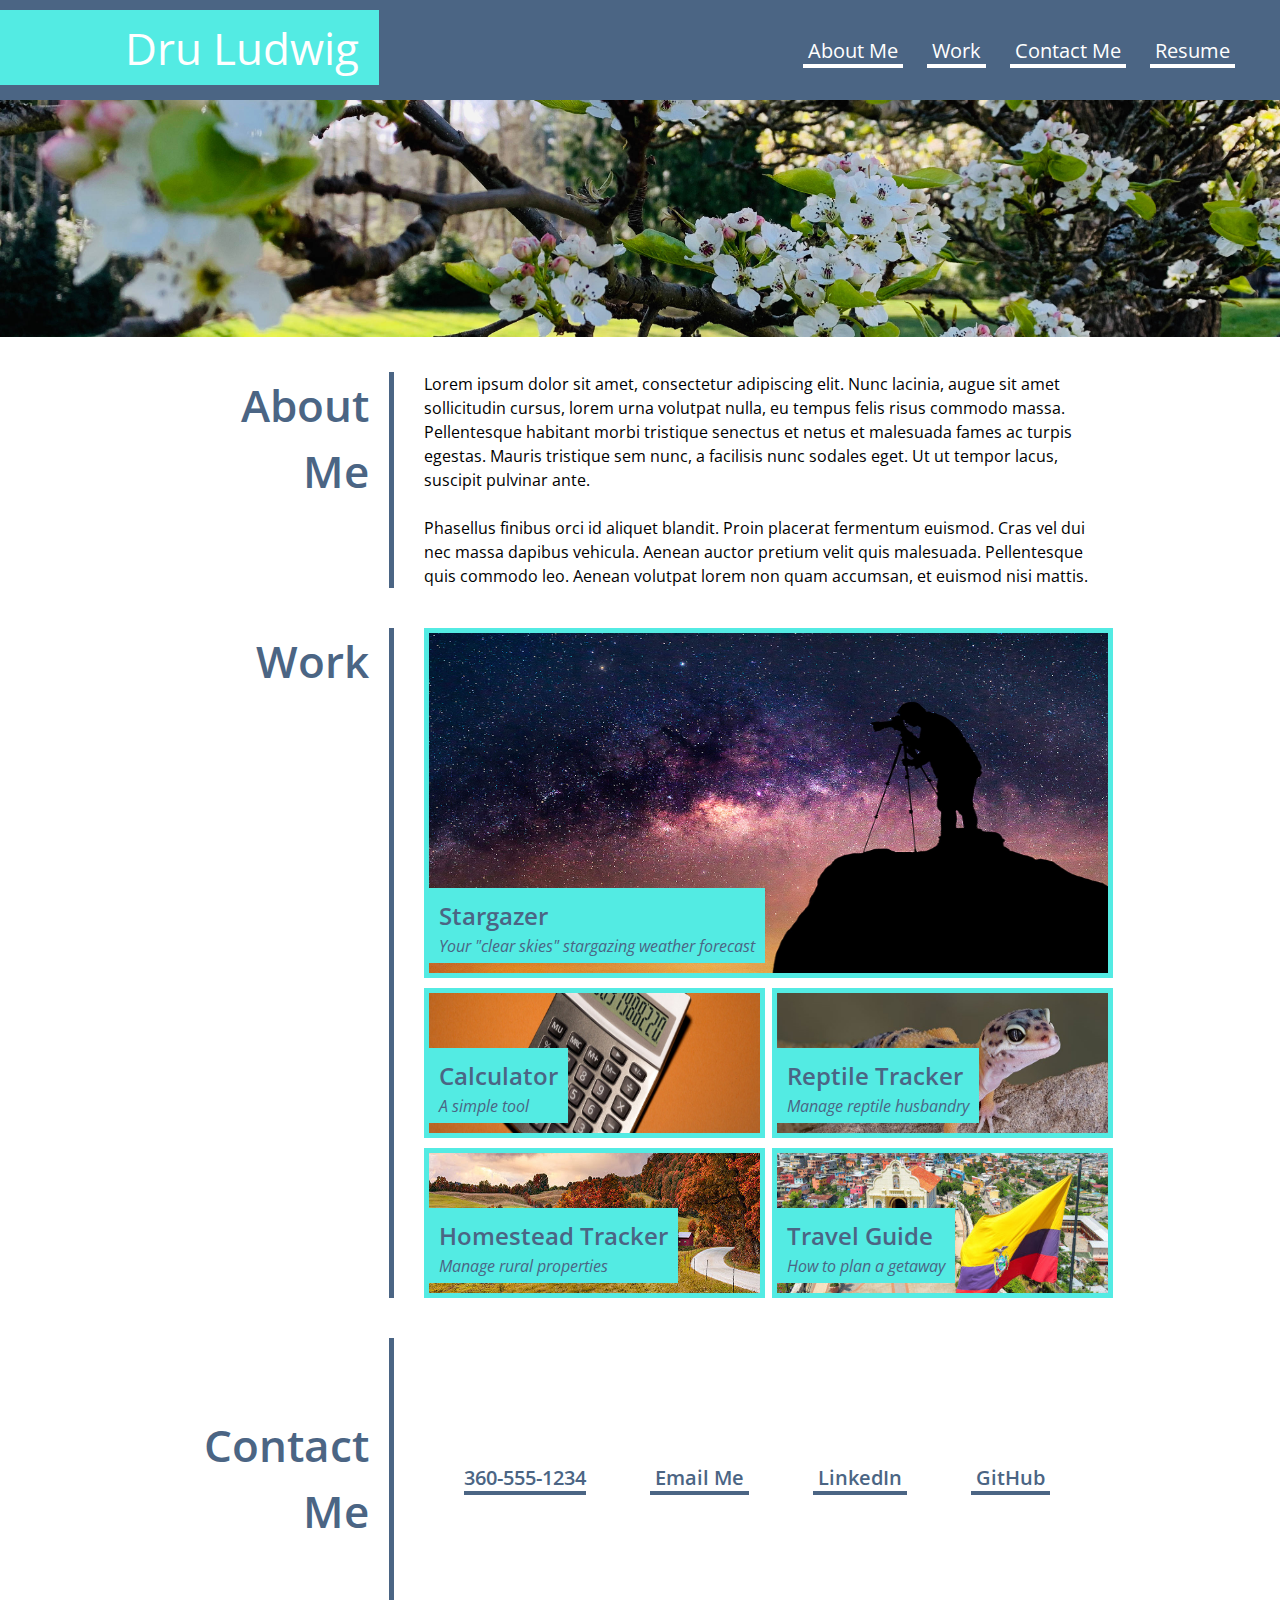
==== commit 2648f09b: "updated index with new app pages" ====
--- a/index.html
+++ b/index.html
@@ -48,31 +48,31 @@
             </div>
             <section class="work">
                 <!-- This method of using JS to make the entire figure a link seemed the best choice after some research. -->
-                <figure class="work-feature-head stargazer" onclick="window.location='https://google.com'">
+                <figure class="work-feature-head stargazer" onclick="window.location='apps/stargazer.html'">
                     <figcaption class="work-feature-title">
                         <h4>Stargazer</h4>
                         <p><em>Your "clear skies" stargazing weather forecast</em></p>
                     </figcaption>
                 </figure>
-                <figure class="work-feature calculator" onclick="window.location='https://google.com'">
+                <figure class="work-feature calculator" onclick="window.location='apps/calculator.html'">
                     <figcaption class="work-feature-title">
                         <h4>Calculator</h4>
                         <p><em>A simple tool</em></p>
                     </figcaption>
                 </figure>
-                <figure class="work-feature reptile-tracker" onclick="window.location='https://google.com'">
+                <figure class="work-feature reptile-tracker" onclick="window.location='apps/reptile-tracker.html'">
                     <figcaption class="work-feature-title">
                         <h4>Reptile Tracker</h4>
                         <p><em>Manage reptile husbandry</em></p>
                     </figcaption>
                 </figure>
-                <figure class="work-feature homestead" onclick="window.location='https://google.com'">
+                <figure class="work-feature homestead" onclick="window.location='apps/homestead-tracker.html'">
                     <figcaption class="work-feature-title">
                         <h4>Homestead Tracker</h4>
                         <p><em>Manage rural properties</em></p>
                     </figcaption>
                 </figure>
-                <figure class="work-feature travel" onclick="window.location='https://google.com'">
+                <figure class="work-feature travel" onclick="window.location='apps/travel-guide.html'">
                     <figcaption class="work-feature-title">
                         <h4>Travel Guide</h4>
                         <p><em>How to plan a getaway</em></p>
--- a/assets/css/styles.css
+++ b/assets/css/styles.css
@@ -87,14 +87,14 @@
 .section-wrapper {
     display: flex;
     align-self: center;
-    width: 80%;
+    width: 75%;
     margin-bottom: 40px;
 }
 
 .section-title {
     border-right: 5px solid var(--primary-color);
     padding: 0px 20px 0px 20px;
-    width: 20%;
+    width: 25%;
     text-align: right;
 }
 
@@ -128,6 +128,7 @@
     background-color: var(--primary-color);
     border: 5px solid var(--accent-color-1);
     margin-top: 10px;
+    cursor: pointer;
 }
 
 .work-feature-title {
